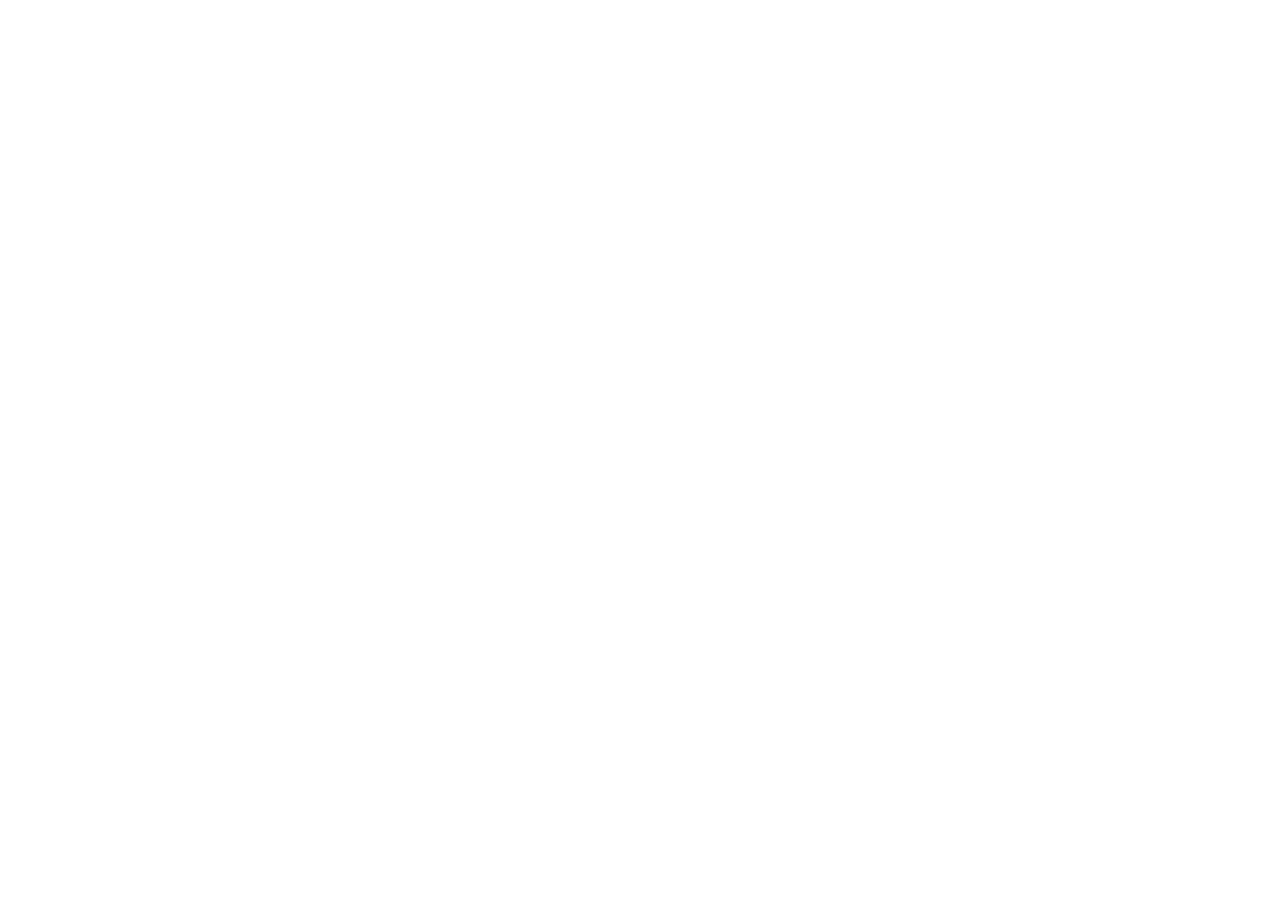
==== index.html @ 28d8bebd "primeiro commit" ====
<!DOCTYPE html>
<html lang="en">
<head>
    <meta charset="UTF-8">
    <meta name="viewport" content="width=device-width, initial-scale=1.0">
    <title>Feedback</title>
</head>
<body>
    
</body>
</html>
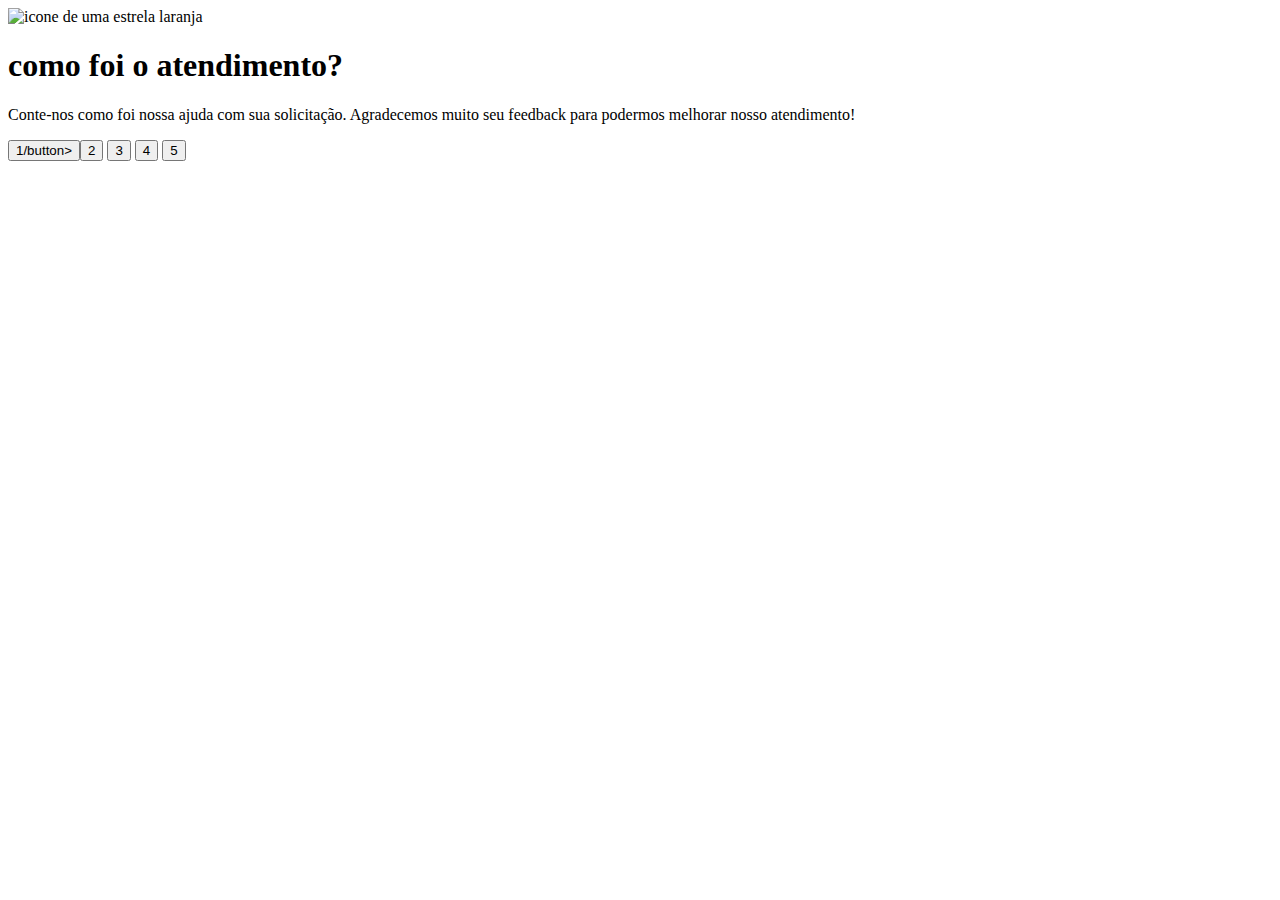
==== commit b5659476: "segundo commit" ====
--- a/index.html
+++ b/index.html
@@ -6,6 +6,26 @@
     <title>Feedback</title>
 </head>
 <body>
-    
+    <div class="card">
+        <div>
+          <img src="./images/icon-star.svg" alt="icone de uma estrela laranja">
+        </div>
+
+        <h1>como foi o atendimento?</h1>
+
+        <p>Conte-nos como foi nossa ajuda com sua solicitação. Agradecemos muito seu feedback para podermos melhorar nosso atendimento!</p>
+
+
+        <div>
+            <button>1/button>
+            <button>2</button>
+            <button>3</button>
+            <button>4</button>
+            <button>5</button>
+        </div>
+   
+   
+   
+    </div>
 </body>
 </html>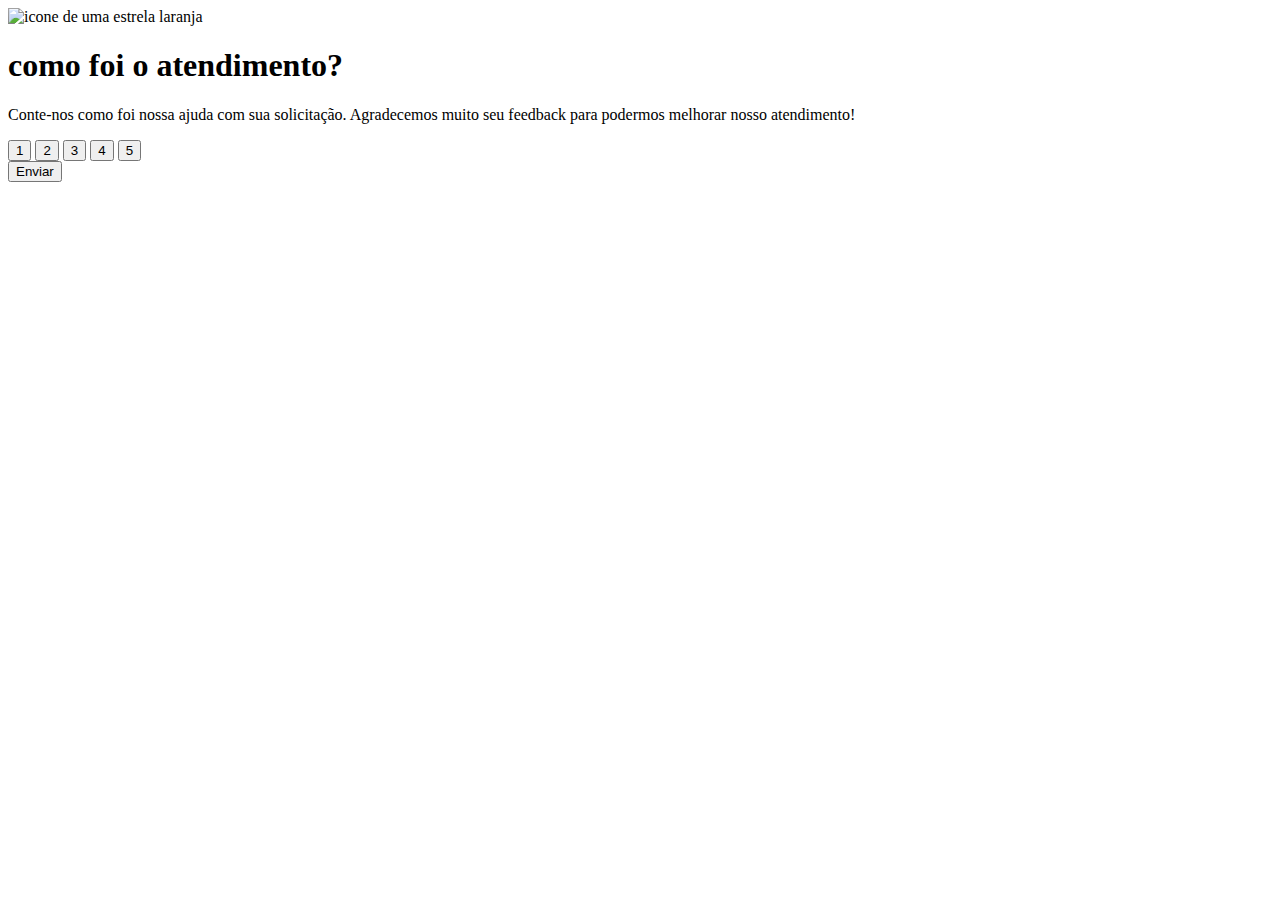
==== commit 075943ac: "terceiro commit" ====
--- a/index.html
+++ b/index.html
@@ -15,17 +15,15 @@
 
         <p>Conte-nos como foi nossa ajuda com sua solicitação. Agradecemos muito seu feedback para podermos melhorar nosso atendimento!</p>
 
-
-        <div>
-            <button>1/button>
+        <div class="notas">
+            <button>1</button>
             <button>2</button>
             <button>3</button>
             <button>4</button>
             <button>5</button>
         </div>
-   
-   
-   
+
+        <button>Enviar</button>
     </div>
 </body>
 </html>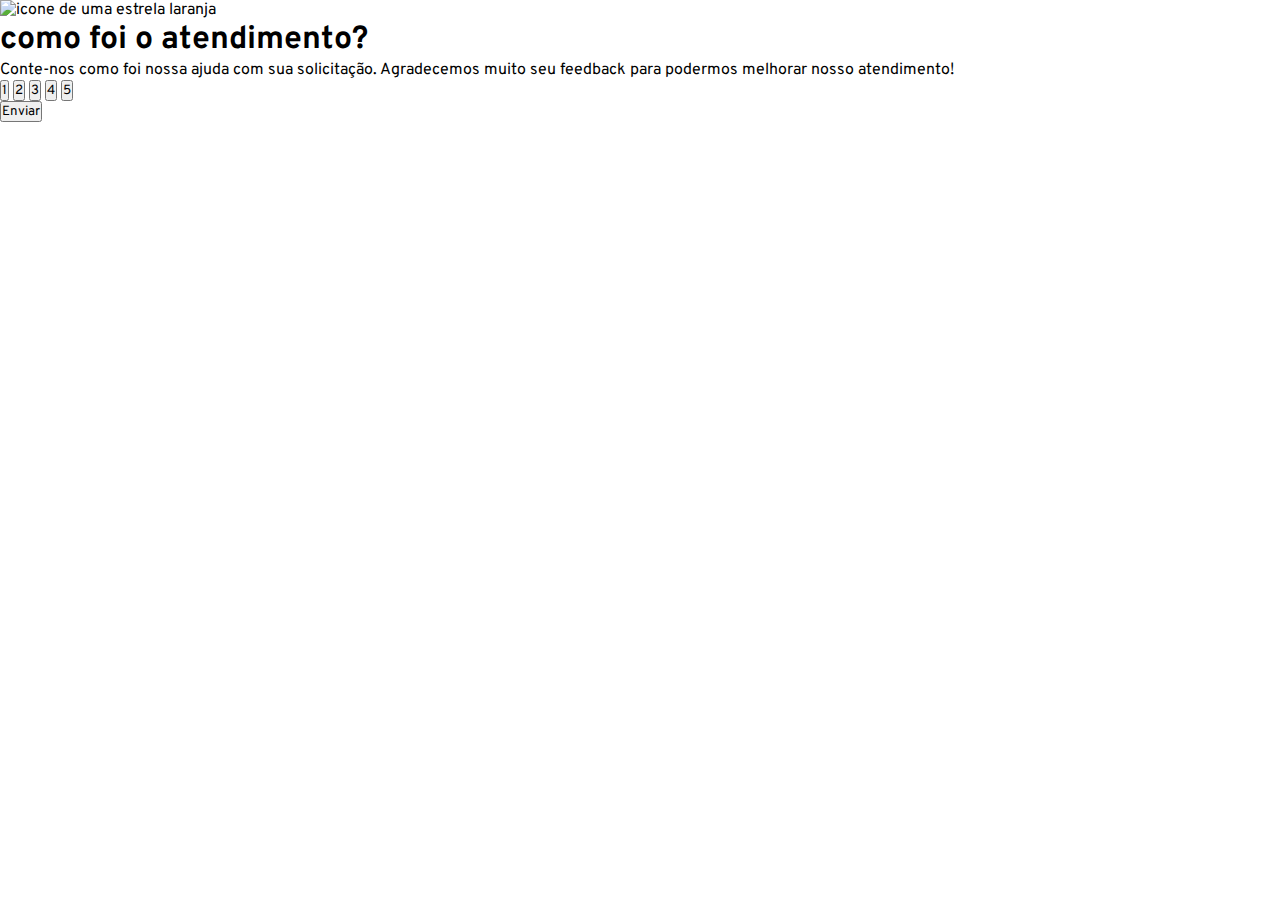
==== commit 490d1d63: "quarto commit" ====
--- a/index.html
+++ b/index.html
@@ -3,6 +3,10 @@
 <head>
     <meta charset="UTF-8">
     <meta name="viewport" content="width=device-width, initial-scale=1.0">
+    <link rel="stylesheet" href="style.css">
+    <link rel="preconnect" href="https://fonts.googleapis.com">
+    <link rel="preconnect" href="https://fonts.gstatic.com" crossorigin>
+    <link href="https://fonts.googleapis.com/css2?family=Overpass:ital,wght@0,100..900;1,100..900&display=swap" rel="stylesheet">
     <title>Feedback</title>
 </head>
 <body>
--- a/style.css
+++ b/style.css
@@ -0,0 +1,6 @@
+* {
+    margin: 0;
+    padding: 0;
+    box-sizing: border-box;
+    font-family: "Overpass", sans-serif;
+}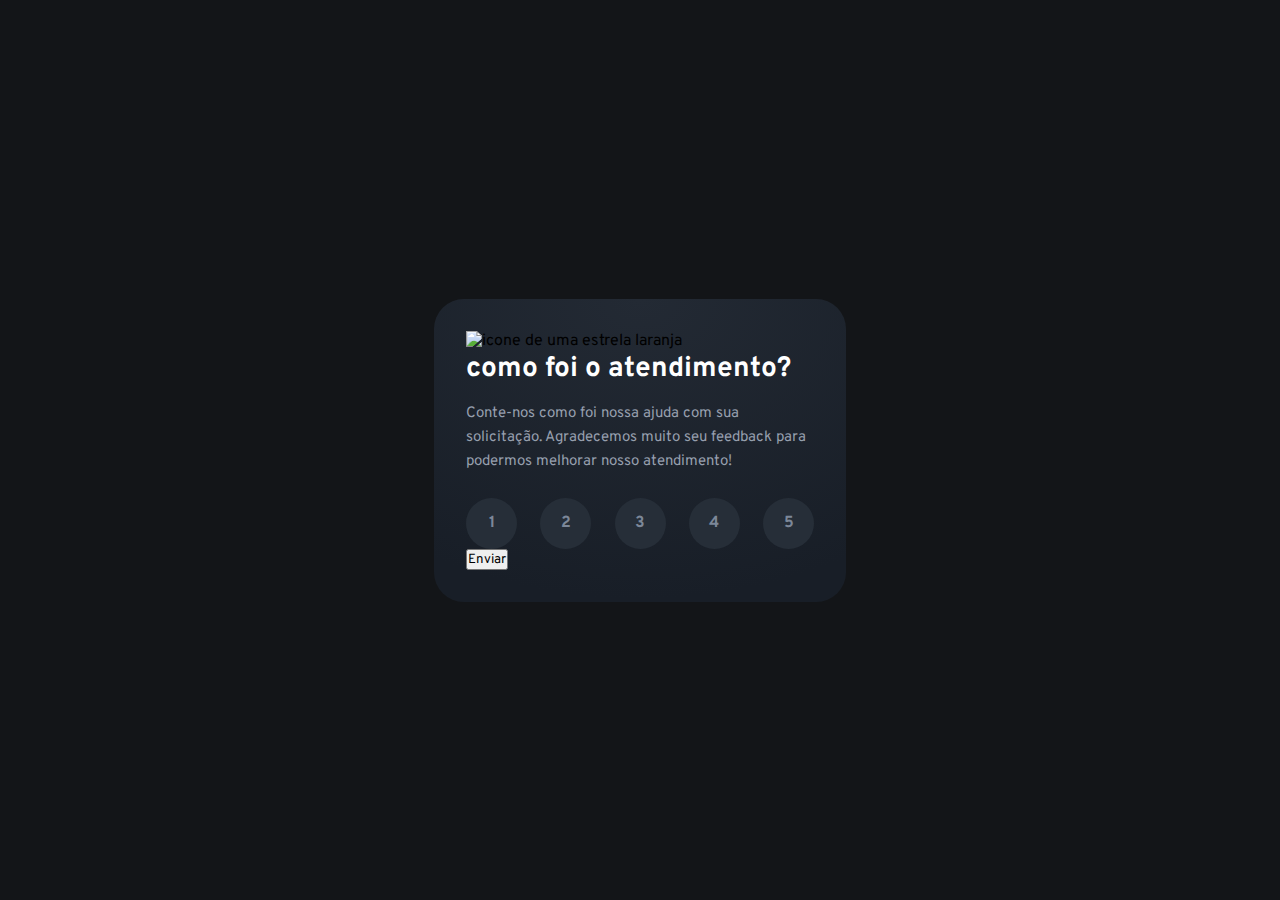
==== commit f7417704: "quinto commit" ====
--- a/index.html
+++ b/index.html
@@ -19,7 +19,7 @@
 
         <p>Conte-nos como foi nossa ajuda com sua solicitação. Agradecemos muito seu feedback para podermos melhorar nosso atendimento!</p>
 
-        <div class="notas">
+        <div class="botoes">
             <button>1</button>
             <button>2</button>
             <button>3</button>
--- a/style.css
+++ b/style.css
@@ -3,4 +3,82 @@
     padding: 0;
     box-sizing: border-box;
     font-family: "Overpass", sans-serif;
+    -webkit-font-smoothing: antialiased;
+}
+
+:root {
+    --dark-blue:  #262E38;
+    --Light-grey: #969FAD;
+    --medium-grey: #7C8798;
+    --orange: #FC7614;
+    --white: #FFF;
+    --very-dark-blue: #131518;
+    --black-gradient: radial-gradient(98.96% 98.96% at 50% 0%, #232A34 0%, #181E27 100%);
+
+}
+
+body {
+    background-color: var(--very-dark-blue);
+    height: 100svh;
+    
+    display: flex;
+    justify-content: center;
+    align-items: center;
+}
+
+
+.card {
+    background: var(--black-gradient);
+    max-width: 412px;
+    padding: 32px;
+    border-radius: 30px;
+}
+
+
+.estrela {
+    background-color: var(--dark-blue);
+    width: 48px;
+    height: 48px;
+
+    display: flex;
+    justify-content: center;
+    align-items: center;
+
+    border-radius: 50%;
+    
+    margin-bottom: 30px;
+}
+
+.card h1 {
+    color: var(--white);
+    font-size: 28px;
+    margin-bottom: 15px;
+}
+
+.card p {
+    color: var(--Light-grey);
+    font-size: 15px;
+    line-height: 24px;
+    margin-bottom: 24px;
+}
+
+.botoes{
+    display: flex;
+    justify-content: space-between;
+}
+
+.botoes button{
+    width: 51px;
+    height: 51px;
+    font-size: 16px;
+    font-weight: 700;
+    line-height: 24px;
+    border-radius: 50%;
+    border: none;
+    color: var(--medium-grey);
+    background-color: var(--dark-blue);
+}
+
+.botoes button:hover{
+    
 }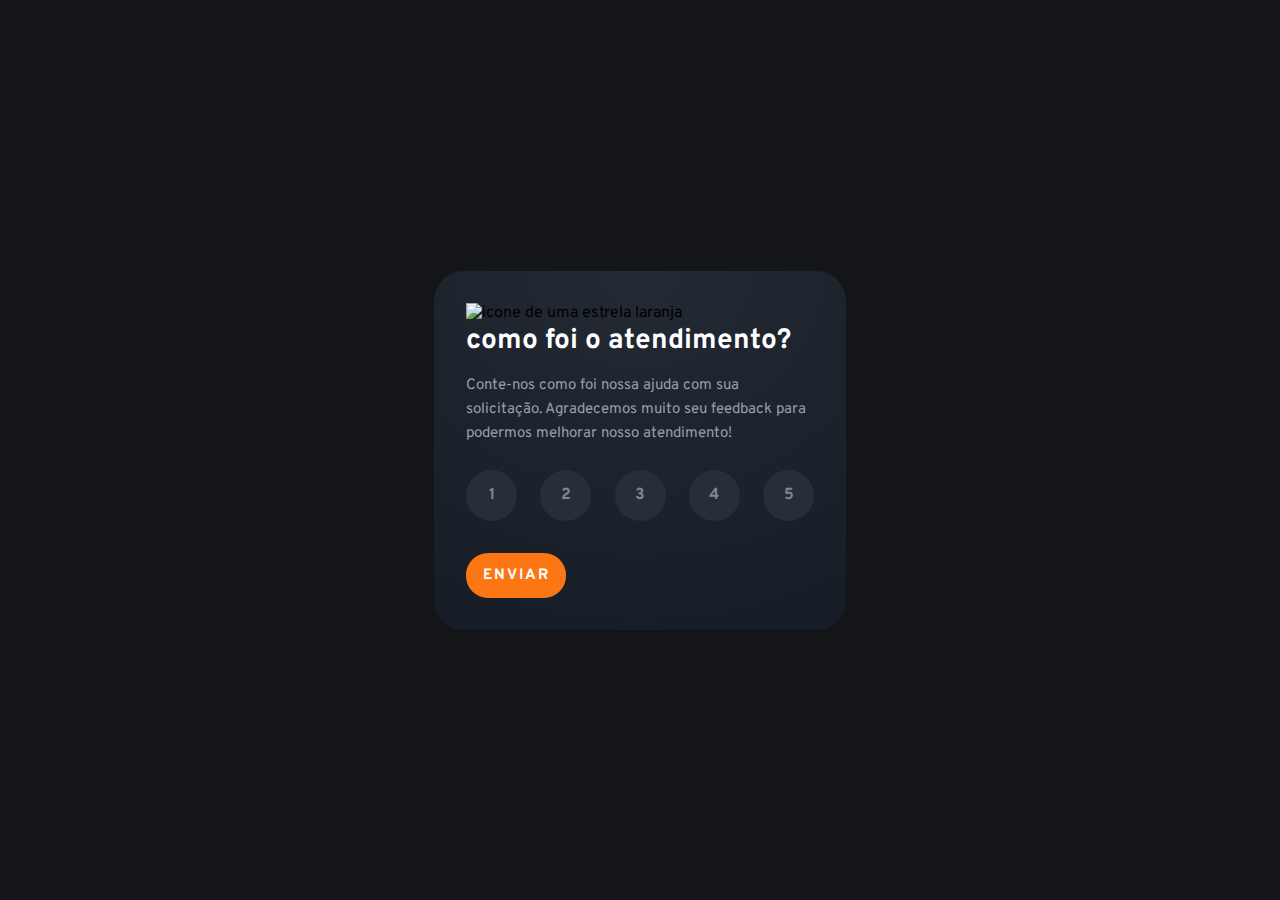
==== commit e1a51f15: "setimo commit" ====
--- a/index.html
+++ b/index.html
@@ -27,7 +27,8 @@
             <button>5</button>
         </div>
 
-        <button>Enviar</button>
+        
+        <a href="">Enviar</a>
     </div>
 </body>
 </html>--- a/style.css
+++ b/style.css
@@ -65,6 +65,7 @@
 .botoes{
     display: flex;
     justify-content: space-between;
+    margin-bottom: 32px;
 }
 
 .botoes button{
@@ -77,8 +78,44 @@
     border: none;
     color: var(--medium-grey);
     background-color: var(--dark-blue);
+
+    transition: all ease-in-out 0.3s;
 }
 
 .botoes button:hover{
-    
+    color: var(--white);
+    background-color: var(--orange);
+    cursor: pointer;
+
+}
+
+.botoes a:focus{
+    color: var(--white);
+    background-color: var(--Light-grey);
+}
+
+.card > a{
+    display: block;
+    width: 100px;
+    padding: 13px;
+    background-color: var(--orange);
+    border: none;
+    border-radius: 22px;
+
+    font-size: 15px;
+    font-weight: 700;
+    text-transform: uppercase;
+    letter-spacing: 2px;
+    color: var(--white);
+    text-align: center;
+    text-decoration: none;
+
+    transition: all ease-in-out 0.3s;
+}
+
+.card > a:hover{
+    color: var(--orange);
+    background-color: var(--white);
+    cursor: pointer;
+
 }